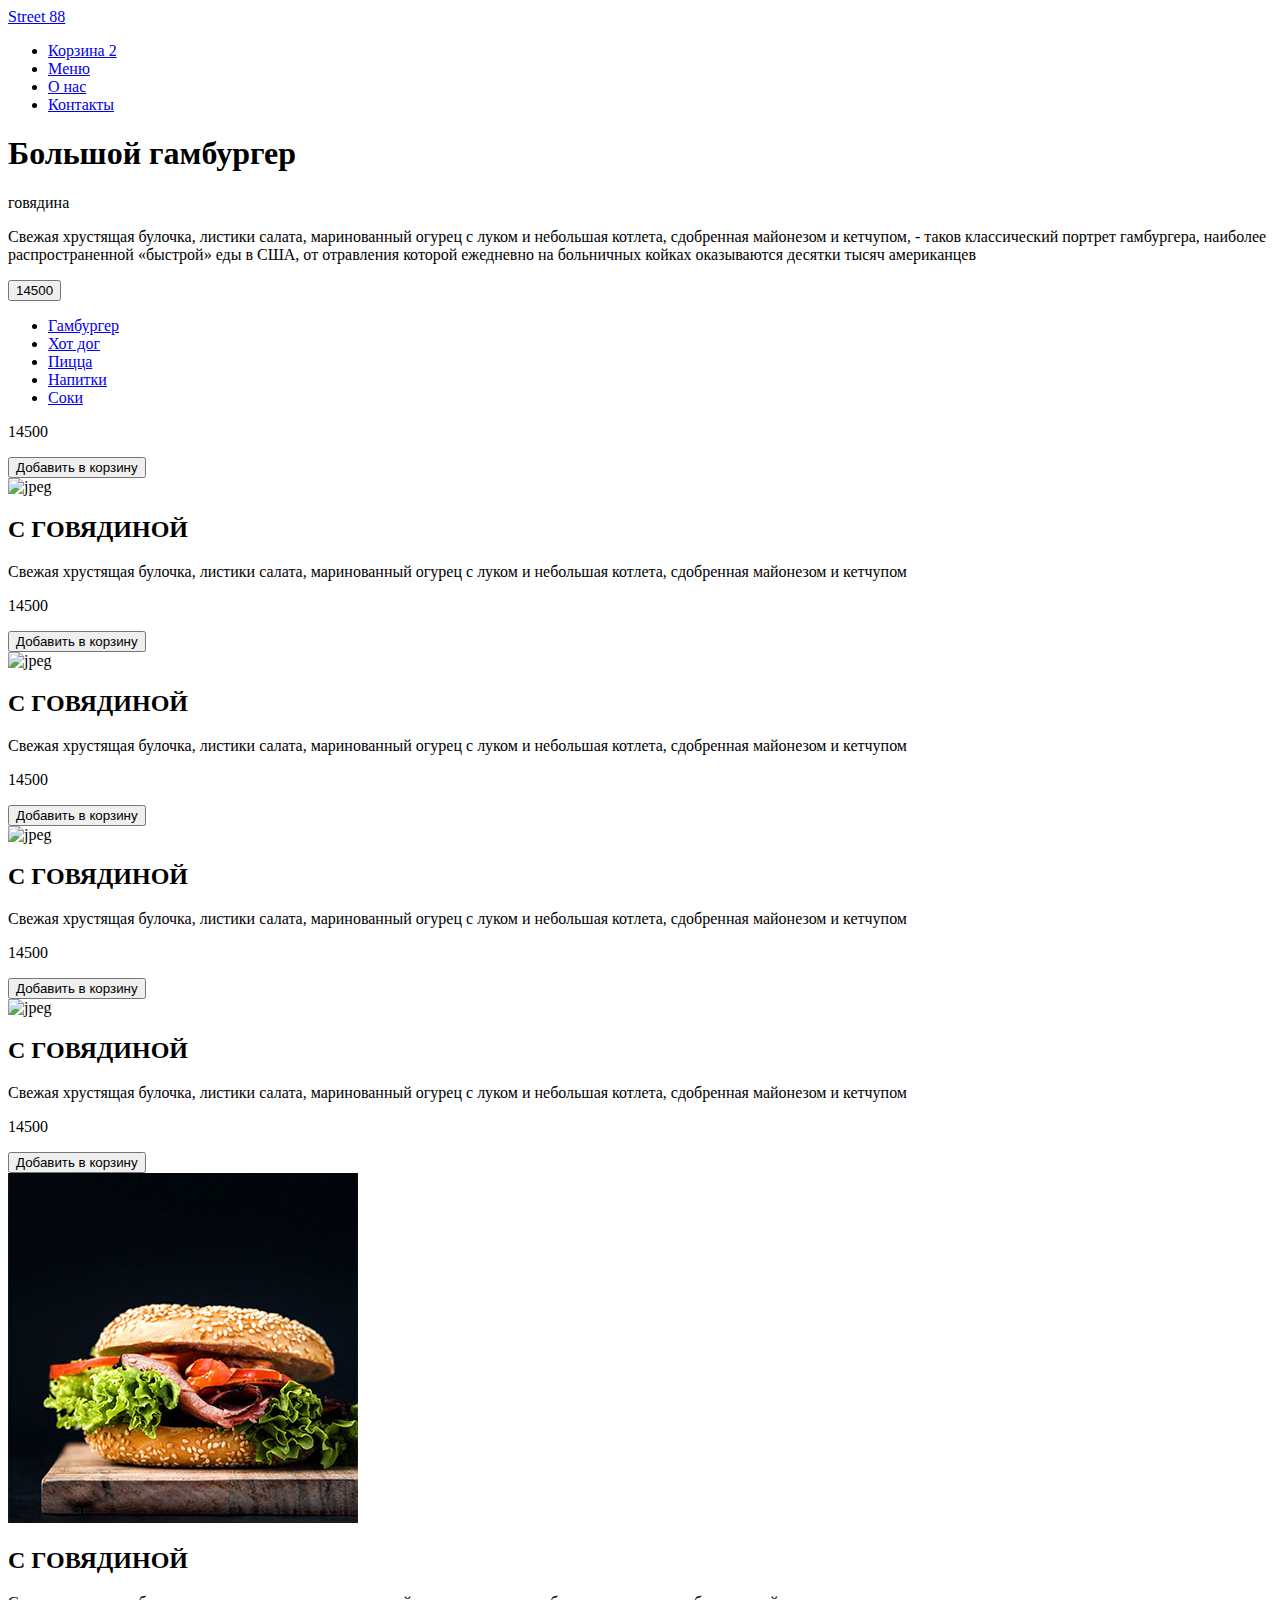
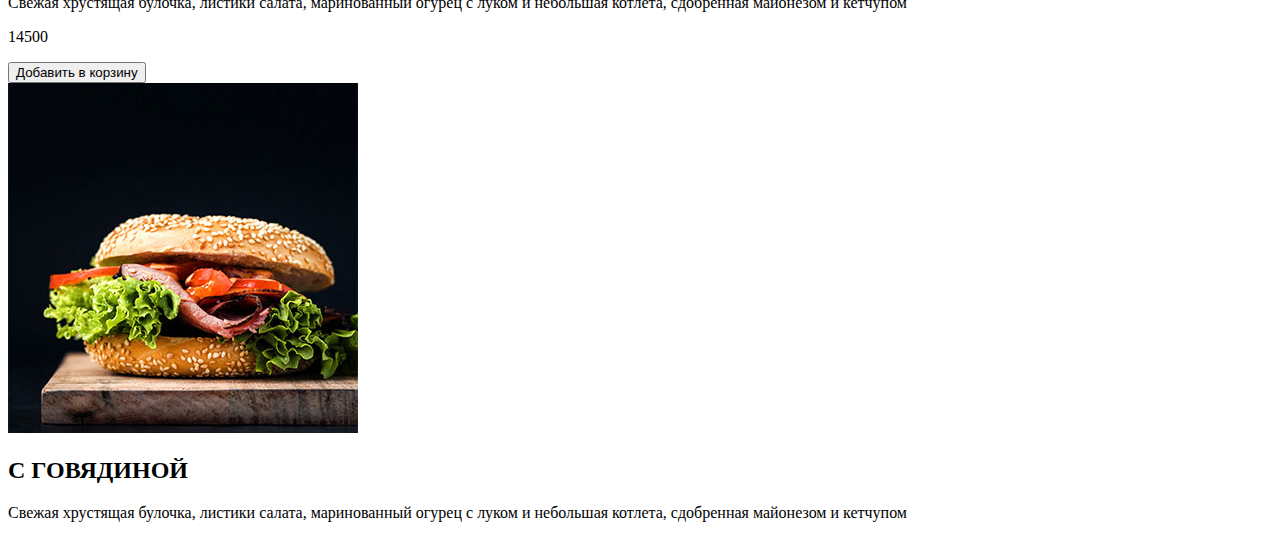
==== index.html @ 3baff492 "Add files via upload" ====
<!DOCTYPE html>
<html lang="en">
<head>
    <meta charset="UTF-8">
    <meta http-equiv="X-UA-Compatible" content="IE=edge">
    <meta name="viewport" content="width=device-width, initial-scale=1.0">
    <link href="https://fonts.googleapis.com/css2?familzy=Raleway:wght@100;200;300;400;700;900&display=swap" rel="stylesheet">
    <link rel="stylesheet" href="../street/style.css">
    <title>Document</title>
</head>
<body>

    <header>
        <div class="container">
            <div class="row justify-between">
                <a href="#" class="logo"> Street 88 </a>

                <ul>
                    <li><a href="#" class="active">Корзина <span>2</span></a></li>
                    <li><a href="#">Mеню</a></li>
                    <li><a href="#">О нас</a></li>
                    <li><a href="#">Контакты</a></li>
                </ul>
            </div>
            <div class="row flex-column align-start">
                <h1>Большой гамбургер</h1>
                <p>говядина</p>
                <p>Свежая хрустящая булочка, листики салата, маринованный огурец с луком и небольшая котлета, сдобренная майонезом и кетчупом, - таков классический портрет гамбургера, наиболее распространенной «быстрой» еды в США, от отравления которой ежедневно на больничных койках оказываются десятки тысяч американцев</p>
               
                <button>
                    14500
                </button>
            </div>
        </div>
    </header>
    
    <main>
        <div class="container">
            <ul class="row">
                <li><a href="#" class="active2">Гамбургер</a></li>
                <li><a href="#">Хот дог</a></li>
                <li><a href="#">Пицца</a></li>
                <li><a href="#">Напитки</a></li>
                <li><a href="#">Соки</a></li>
            </ul>
            <div class="row">
                <div class="col-lg-4 col-md-6 col" >
                      <section>
                        <div class="section_menu">
                            <p>
                                14500
                            </p>
                            <button>
                                Добавить в корзину
                            </button>
    
                        </div>
                        
                            <img src="../street/Без имени-1 2.jpg" alt="jpeg">
                         
                            <h2>C  ГОВЯДИНОЙ</h2>
                            <p>Свежая хрустящая булочка, листики салата, маринованный огурец с луком и небольшая котлета, сдобренная майонезом и кетчупом</p>
                        
                    </section>
                   
                </div>
                <div class="col-lg-4 col-md-6 col" >



                    <section>
                        <div class="section_menu">
                            <p>14500</p>
                            <button>
                                Добавить в корзину
                            </button>
    
                        </div>
                        
                            <img src="../street/Без имени-1 2.jpg" alt="jpeg">
                            <h2>C  ГОВЯДИНОЙ</h2>
                            <p>Свежая хрустящая булочка, листики салата, маринованный огурец с луком и небольшая котлета, сдобренная майонезом и кетчупом</p>
                        
                    </section>
                   
                </div>

                <div class="col-lg-4 col-md-6 col" >



                    <section>
                        <div class="section_menu">
                            <p>
                                14500
                            </p>
                            <button>
                                Добавить в корзину
                            </button>
    
                        </div>
                        
                            <img src="../street/Без имени-1 2.jpg" alt="jpeg">

                            <h2>C  ГОВЯДИНОЙ</h2>
                            <p>Свежая хрустящая булочка, листики салата, маринованный огурец с луком и небольшая котлета, сдобренная майонезом и кетчупом</p>
                        
                    </section>
                   
                </div>

                <div class="col-lg-4 col-md-6 col" >



                    <section>
                        <div class="section_menu">
                            <p>
                                14500
                            </p>
                            <button>
                                Добавить в корзину
                            </button>
    
                        </div>
                        
                            <img src="../street/Без имени-1 2.jpg" alt="jpeg">
                           
                            <h2>C  ГОВЯДИНОЙ</h2>
                            <p>Свежая хрустящая булочка, листики салата, маринованный огурец с луком и небольшая котлета, сдобренная майонезом и кетчупом</p>
                        
                    </section>
                   
                </div>

                <div class="col-lg-4 col-md-6 col" >



                    <section>
                        <div class="section_menu">
                            <p>
                                14500
                            </p>
                            <button>
                                Добавить в корзину
                            </button>
    
                        </div>
                        
                            <img src="./Без имени-1 2.jpg" alt="jpeg">
                            <h2>C  ГОВЯДИНОЙ</h2>
                            <p>Свежая хрустящая булочка, листики салата, маринованный огурец с луком и небольшая котлета, сдобренная майонезом и кетчупом</p>
                        
                    </section>
                   
                </div>

                <div class="col-lg-4 col-md-6 col" >



                    <section>
                        <div class="section_menu">
                            <p>
                                14500
                            </p>
                            <button>
                                Добавить в корзину
                            </button>
    
                        </div>
                        
                            <img src="./Без имени-1 2.jpg" alt="jpeg">
                            <h2>C  ГОВЯДИНОЙ</h2>
                            <p>Свежая хрустящая булочка, листики салата, маринованный огурец с луком и небольшая котлета, сдобренная майонезом и кетчупом</p>
                        
                    </section>
                   
                </div>

                


            
    </main>

    <footer>
        <div class="container">
            <div class="row">
                
            </div>
        </div>
    </footer>
</body>
</html>
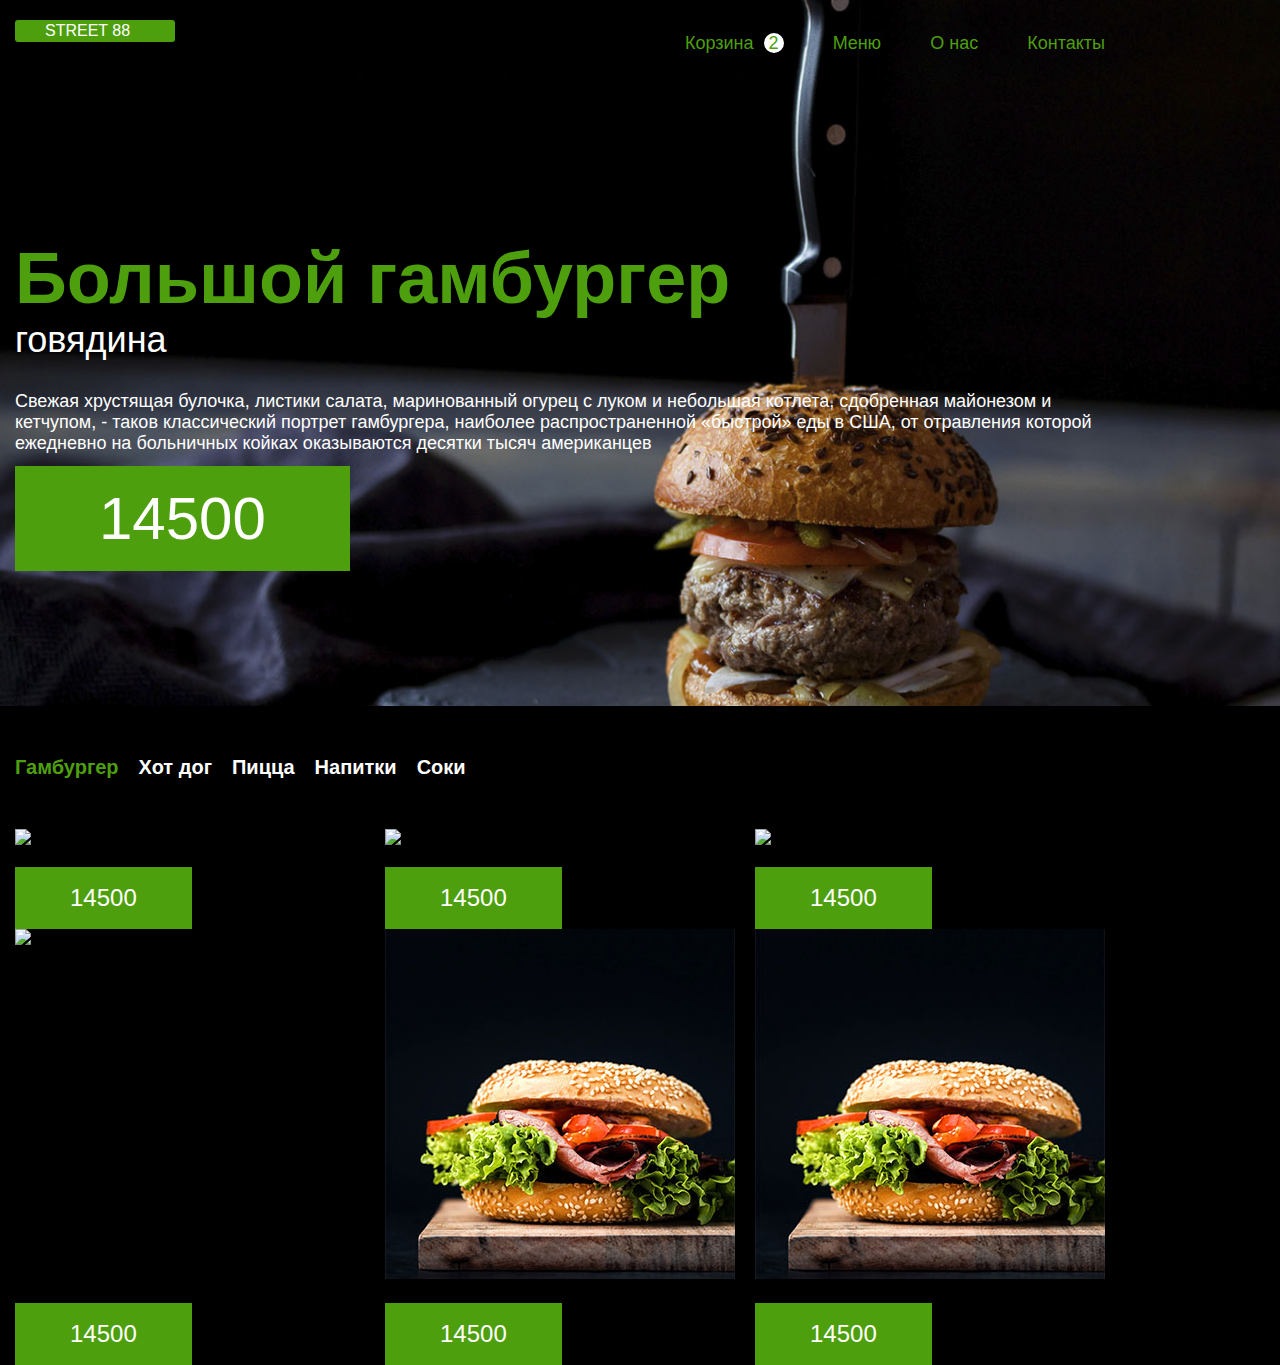
==== commit 1c2f27c1: "uyuuy" ====
--- a/index.html
+++ b/index.html
@@ -5,7 +5,7 @@
     <meta http-equiv="X-UA-Compatible" content="IE=edge">
     <meta name="viewport" content="width=device-width, initial-scale=1.0">
     <link href="https://fonts.googleapis.com/css2?familzy=Raleway:wght@100;200;300;400;700;900&display=swap" rel="stylesheet">
-    <link rel="stylesheet" href="../street/style.css">
+    <link rel="stylesheet" href="./style.css">
     <title>Document</title>
 </head>
 <body>
@@ -193,4 +193,4 @@
         </div>
     </footer>
 </body>
-</html>+</html>
--- a/style.css
+++ b/style.css
@@ -0,0 +1,217 @@
+:root{
+    --br_green: #4E9F0D;
+    --rgb:  #4E9F0D;
+    --fw_100: 100;
+    --fw_300: 300;
+    --fw_700: 700;
+    --fw_400: 400;
+    --fw_900: 900;
+    --col-1: calc( 100% / 12 *  1);
+    --col-2: calc( 100% / 12 * 2);
+    --col-3: calc( 100% / 12 * 3);
+    --col-4: calc( 100% / 12 * 4);
+    --col-5: calc( 100% / 12 * 5);
+    --col-6: calc( 100% / 12 * 6);
+    --col-7: calc( 100% / 12 * 7);
+    --col-8: calc( 100% / 12 * 8);
+    --col-9: calc( 100% / 12 * 9);
+    --col-10: calc( 100% / 12 * 10);
+    --col-11: calc( 100% / 12 * 11);
+    --col-12: calc( 100% / 12 * 12);
+}
+
+body{
+    font-family: 'Lato', sans-serif;
+    font-family: 'Raleway', sans-serif;
+    background: black;
+}
+
+*{
+    margin: 0;
+    padding: 0;
+    list-style: none;
+    text-decoration: none;
+    box-sizing: border-box;
+}
+header{
+    background-image: url(./bg_img\ 1.jpg);
+    background-repeat: no-repeat;
+    background-size: cover;
+    background-position: center center;
+}
+
+.container{
+    max-width: 1140px;
+    width: 100%;
+
+}
+
+.row{
+    display: flex;
+    flex-wrap: wrap;
+    padding: 0px 15px;
+}
+
+.align-center{
+    align-items: center;
+}
+
+.align-start{
+    align-items: flex-start;
+}
+
+.justify-center{
+    justify-content: center;
+}
+.justify-between{
+    justify-content: space-between;
+}
+.flex-column{
+    flex-direction: column;
+}
+
+header .logo{
+    width: 160px;
+    height: 22px;
+    font-style: 20px;
+    font-weight: 400;
+    color: white;
+    padding: 2px 30px 5px 30px;
+    background-color: #4E9F0D;
+    border-radius: 3px;
+    text-transform: uppercase;
+    margin-top: 20px;
+
+}
+
+header ul{
+    display: flex;
+    width: 460px;
+    justify-content: space-between;
+
+}
+header ul li a{
+    color: #4E9F0D;
+    font-size: 18px;
+    font-weight: 500;
+    padding: 33px 20px;
+    display: flex;
+}
+
+header ul li a:hover{
+    background: #4E9F0D;
+    color: white;
+    transition: 1s;
+}
+
+header .active span{
+    height: 20px;
+    width: 20px;
+    background: white;
+    color: #4E9F0D;
+    border-radius: 50%;
+    text-align: center;
+    margin-left: 10px;
+}
+
+header h1{
+    font-size: 72px;
+    font-weight: 900;
+    margin-top: 150px;
+    color: #4E9F0D;
+}
+
+header p:nth-of-type(1){
+    color: white;
+    font-size: 36px;
+    font-weight: 400;
+}
+
+header p:nth-of-type(2){
+    color: white;
+    font-size: 18px;
+    font-weight: 400;
+    margin-top: 30px;
+}
+header button{
+    border: none;
+    padding: 18px 84px;
+    background: #4E9F0D;
+    color: white;
+    font-size: 60px;
+    font-weight: 100;
+    margin-top: 12px;
+    margin-bottom: 135px;
+}
+main ul li a{
+    color: white;
+    font-size: 20px;
+    font-weight: 600;
+    margin-right: 20px;
+    display: block;
+    padding: 50px 0px;
+}
+
+main ul li a:hover, .active2{
+    color: #4E9F0D;
+
+
+}
+
+.col-lg-4{
+    max-width: var(--col-4);
+}
+
+main section{
+    position:relative;
+    left: 0;
+    top: 0;
+    width: 100%;
+    height: 100%;
+}
+
+main .section_menu button{
+    position: absolute;
+    left: 0;
+    top: 0;
+    width: 100%;
+    height: 100%;
+    background: #4E9F0D;
+    font-size: 18px;
+    font-weight: 700;
+    color: white;
+    opacity: 0;
+}
+
+main .section_menu:hover button{
+    opacity: 0.5;
+}
+
+main .section_menu p{
+    position: absolute;
+    bottom: 0;
+    left: 0;
+    background: #4E9F0D;
+    color: white;
+    font-size: 24px;
+    font-weight: 400;
+    padding: 17px 55px;
+}
+
+main .section_menu:hover p{
+    opacity: 0;
+}
+
+@media (max-width: 768px){
+    .col-md-6{
+        max-width: var(--col-6);
+    }
+}
+@media (max-width: 540px){
+    .col{
+        max-width: var(--col-12);
+    }
+}
+
+
+
